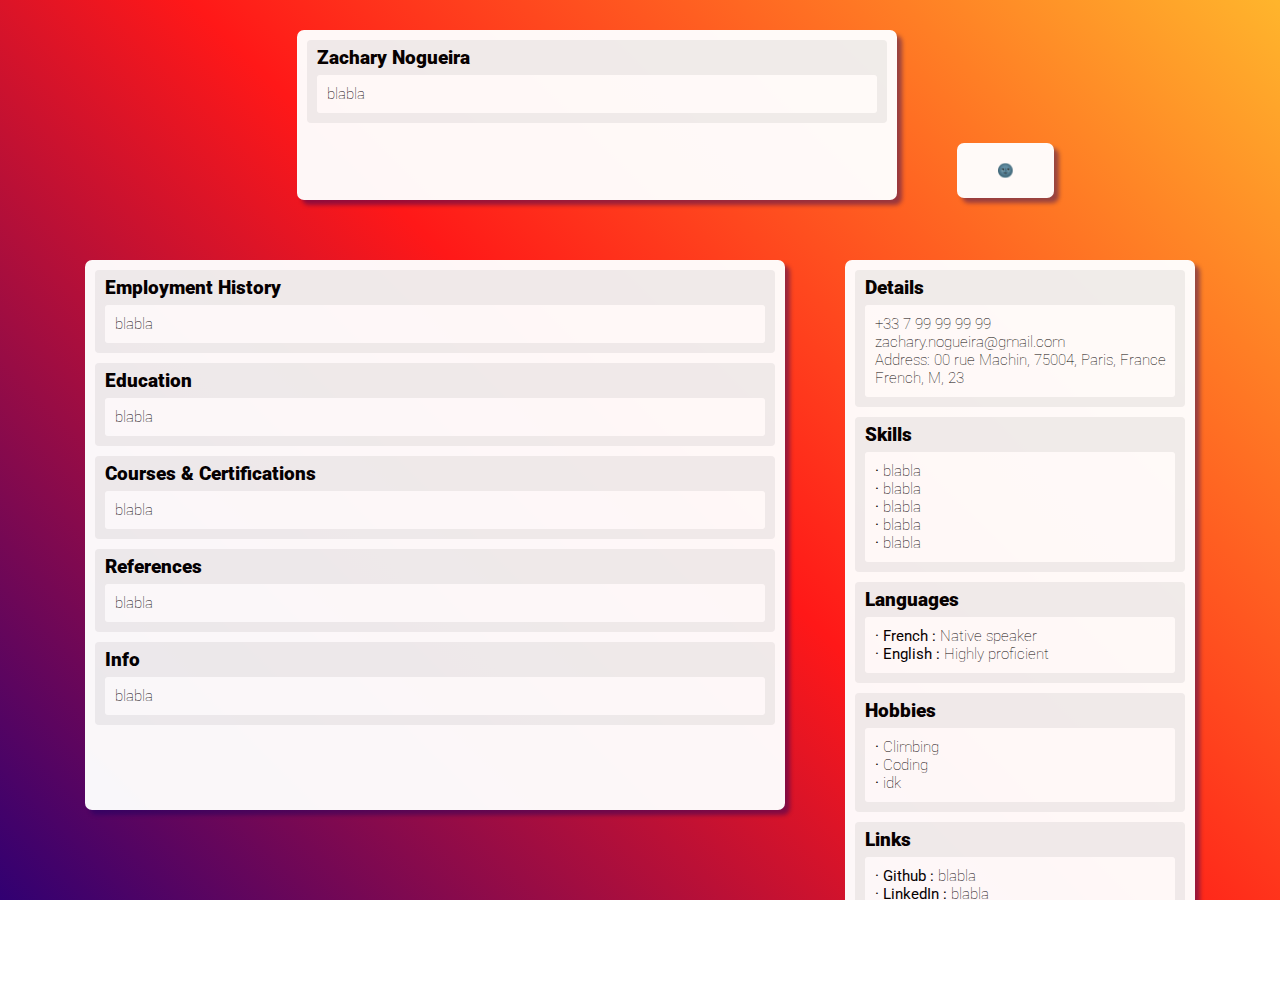
==== srcs/requirements/bonus/static/index.html @ c73b2009 "changed static location to bonus folder, added a new server block in nginx conf for it, and rewrote " ====
<!DOCTYPE HTML>
<html lang="en">
	<head>
		<meta charset="utf-8">
		<title>Inception</title>
		<link rel="stylesheet" href="./css_styles/index_style.css">
		<link rel="preconnect" href="https://fonts.googleapis.com">
		<link rel="preconnect" href="https://fonts.gstatic.com" crossorigin>
		<link href="https://fonts.googleapis.com/css2?family=Montserrat:wght@100;\
300;400;700;900&family=Roboto:wght@100;400;700;900&display=swap" rel="stylesheet">
		<!-- <link rel="icon" type="image/png" href="image_name.png"> -->
	</head>
	<body>
		<header>
			<!-- <div class="background">test</div> -->
			<div class="top">
				<div class="sheet" id="top_section">
					<div class="text_block" id="profile">
						<h3>Zachary Nogueira</h3>
						<p>blabla</p>
					</div>
				</div>
				<button id="dark-mode-toggle">
					🌚
				</button>
			</div>
			<div id="bottom_section">
				<div class="decoration" id="left_deco">
					<div class="deco_item" id="n1">
						<!-- item -->
					</div>
					<div class="deco_item" id="n2">
						<!-- item -->
					</div>
					<div class="deco_item" id="n3">
						<!-- item -->
					</div>
					<div class="deco_item" id="n4">
						<!-- item -->
					</div>
					<div class="deco_item" id="n5">
						<!-- item -->
					</div>
					<div class="deco_item" id="n6">
						<!-- item -->
					</div>
					<div class="deco_item" id="n7">
						<!-- item -->
					</div>
				</div>
				<div class="sheet" id="left_section">
					<div class="text_block" id="pro_exp">
						<h3>Employment History</h3>
						<p>blabla</p>
					</div>
					<div class="text_block" id="education">
						<h3>Education</h3>
						<p>blabla</p>
					</div>
					<div class="text_block" id="certifs">
						<h3>Courses & Certifications</h3>
						<p>blabla</p>
					</div>
					<div class="text_block" id="refs">
						<h3>References</h3>
						<p>blabla</p>
					</div>
					<div class="text_block" id="info">
						<h3>Info</h3>
						<p>blabla</p>
					</div>
				</div>
				<div class="sheet" id="right_section">
					<div class="text_block" id="details">
						<h3>Details</h3>
						<p>
							+33 7 99 99 99 99<br>
							zachary.nogueira@gmail.com<br>
							Address: 00 rue Machin, 75004, Paris, France<br>
							French, M, 23<br>
						</p>
					</div>
					<div class="text_block" id="skills">
						<h3>Skills</h3>
						<p>
							<strong>&#183;</strong> blabla<br>
							<strong>&#183;</strong> blabla<br>
							<strong>&#183;</strong> blabla<br>
							<strong>&#183;</strong> blabla<br>
							<strong>&#183;</strong> blabla<br>
						</p>
					</div>
					<div class="text_block" id="languages">
						<h3>Languages</h3>
						<p>
							<strong>&#183; French :</strong> Native speaker<br>
							<strong>&#183; English :</strong> Highly proficient<br>
						</p>
					</div>
					<div class="text_block" id="hobbies">
						<h3>Hobbies</h3>
						<p>
							<strong>&#183;</strong> Climbing<br>
							<strong>&#183;</strong> Coding<br>
							<strong>&#183;</strong> idk<br>
						</p>
					</div>
					<div class="text_block" id="links">
						<h3>Links</h3>
						<p>
							<strong>&#183; Github :</strong> blabla<br>
							<strong>&#183; LinkedIn :</strong> blabla<br>
							<strong>&#183; Website:</strong> blabla<br>
						</p>
					</div>
				</div>
				<div class="decoration" id="right_deco">
					<div class="deco_item" id="n11">
						<!-- item -->
					</div>
					<div class="deco_item" id="n12">
						<!-- item -->
					</div>
					<div class="deco_item" id="n13">
						<!-- item -->
					</div>
					<div class="deco_item" id="n14">
						<!-- item -->
					</div>
					<div class="deco_item" id="n15">
						<!-- item -->
					</div>
					<div class="deco_item" id="n16">
						<!-- item -->
					</div>
					<div class="deco_item" id="n17">
						<!-- item -->
					</div>
				</div>
			</div>
		</header>
		<footer>
		</footer>
		<script>
			var icon = document.getElementById("dark-mode-toggle");

			icon.onclick = function() {
				document.body.classList.toggle("dark-theme");

				var isDarkMode = document.body.classList.contains("dark-theme");

				if (isDarkMode) {
					icon.innerText = "🌝";
				} else {
					icon.innerText = "🌚";
				}
			}
		</script>
	</body>
</html>
---- srcs/requirements/bonus/static/css_styles/index_style.css ----
*{
    margin: 0;
    padding: 0;
}

:root {
    --sheet-color1: rgba(255, 255, 255, 1);
    --sheet-color2: rgba(240, 240, 240, 1);
    --sheet-shadow1: rgba(22, 0, 100, 0.45);
    --sheet-shadow2: rgba(22, 0, 100, 0.42);
    --text-color: black;
    /* --text-block-shadow: rgba(18, 50, 109, 0.42); */
    --text-block-shadow: rgba(22, 0, 100, 0.42);
    --gradient-start: rgb(98, 19, 151);
    --gradient-middle: rgb(255, 24, 24);
    --gradient-end: rgb(255, 181, 44);
    --gradient-angle: 45deg;
    --opacity-var: 1;
}

.dark-theme {
    --sheet-color1: rgba(50, 50, 70, 1);
    --sheet-color2: rgba(40, 40, 60, 1);
    --sheet-shadow1: rgba(44, 0, 22, 0.56);
    --sheet-shadow2: rgba(44, 0, 22, 0.54);
    --text-color: rgb(240, 240, 240);
    --text-block-shadow: rgba(8, 2, 41, 0.64);
    --gradient-start: rgb(27, 0, 71);
    --gradient-middle: rgb(47, 0, 155);
    --gradient-end: rgb(8, 247, 255);
    --gradient-angle: 45deg;
    --opacity-var: 0;
}

html, body {
    width: 100%;
    height: 100%;
    display: flex;
    flex-direction: line;
    justify-content: center;
    overflow: hidden;
}

header {
    width: 100%;
    height: 100%;
    display: flex;
    align-items: center;
    flex-direction: column;
    position: relative;
    z-index: 1;
    background: linear-gradient(
        45deg,
        rgb(49, 0, 114),
        rgb(255, 24, 24),
        rgb(255, 181, 44));
    transition: all 500ms;
    /* border: 2px solid red; */
}
header::before {
    content: "";
    position: absolute;
	top: 0;
	left: 0;
	width: 100%;
	height: 100%;
    background: linear-gradient(
	    -135deg,
	    rgb(49, 0, 114),
	    rgb(0, 4, 236),
	    rgb(8, 177, 255));
    opacity: 0;
	z-index: -1;
	transition: all 500ms;
}
.dark-theme header::before {
	opacity: 1;
}

.top {
    display: flex;
    align-items: center;
    /* border: solid 1px blue; */
}

#dark-mode-toggle {
    margin-top: 140px;
    padding: 20px 40px;
    border: none;
    /* background-color: rgba(0, 0, 0, 0); */
}

.sheet, button {
    margin: 30px;
    opacity: 0.97;
    border-radius: 7px;
    color: var(--text-color);
    background-color: var(--sheet-color1);
    font-family: Roboto, Arial, sans-serif;
    box-shadow: 5px 5px 4px var(--sheet-shadow1);
    transition: all 450ms;
    /* background: var(--sheet-color1); */
    /* border-radius: 16px; */
    /* backdrop-filter: blur(4.6px); */
    /* -webkit-backdrop-filter: blur(4.6px); */
}

#top_section {
    width: 600px;
    height: 170px;
    margin: 30px;
    margin-left: 100px;
    /* border: solid 1px blue; */
}

#bottom_section {
    display: flex;
    flex-direction: line;
    /* border: solid 1px blue; */
}

#left_section {
    width: 700px;
    height: 550px;
    /* border: solid 1px blue; */
}

#right_section {
    width: 350px;
    height: 700px;
    /* border: solid 1px blue; */
}

/* .decoration {
    width: 380px;
    height: 100%;
    display: grid;
    border: solid 1px blue;
} */

/* #left_deco {
    grid-template-columns: 1fr 3fr 2fr;
    grid-template-rows: 2fr 1fr 4fr;
    margin-left: auto;
} */

/* #right_deco {
    margin-right: auto;
} */

/* .deco_item {
    border: solid 1px lightblue;
} */

/* #n2 {
    border: solid 2px rgba(250, 250, 250, 0.2);
    border-radius: 10px;
    backdrop-filter: blur(7px);
    background-color: rgba(250, 250, 250, 0.1);
    box-shadow: 5px 5px 10px var(--sheet-shadow1);
} */

.text_block {
    margin: 10px;
    padding: 10px;
    background-color: var(--sheet-color2);
    border-radius: 4px;
    transition: all 350ms;
    /* border: solid 1px red; */
}

h3 {
    font-weight: 900;
    font-size: 19px;
    line-height: 15px;
    padding-bottom: 10px;
    /* border: solid 1px blue; */
}

p {
    font-weight: 100;
    font-size: 15px;
    padding: 10px 0px 10px 10px;
    background-color: var(--sheet-color1);
    border-radius: 3px;
    /* border: solid 1px green; */
}

.sheet:hover, button:hover {
    position: relative;
    opacity: 1;
    transform: translateX(-14px) translateY(-14px);
    box-shadow: 44px 44px 35px var(--sheet-shadow2);
    transition: all 350ms;
}

button:hover {
    cursor: pointer;
}

.text_block:hover{
    position: relative;
    transform: translateX(-16px) translateY(-16px);
    box-shadow: 16px 16px 12px var(--text-block-shadow);
    transition: all 350ms;
}

button:active {
    position: relative;
    transform: translateX(-8px) translateY(-8px);
    box-shadow: 38px 38px 28px var(--sheet-shadow2);
    transition: all 50ms;
}

/* p::hover{
    position: relative;
    transform: translateX(-8px) translateY(-8px);
    box-shadow: 8px 8px 6px rgba(37, 62, 105, 0.42);
    transition: all 350ms;
} */
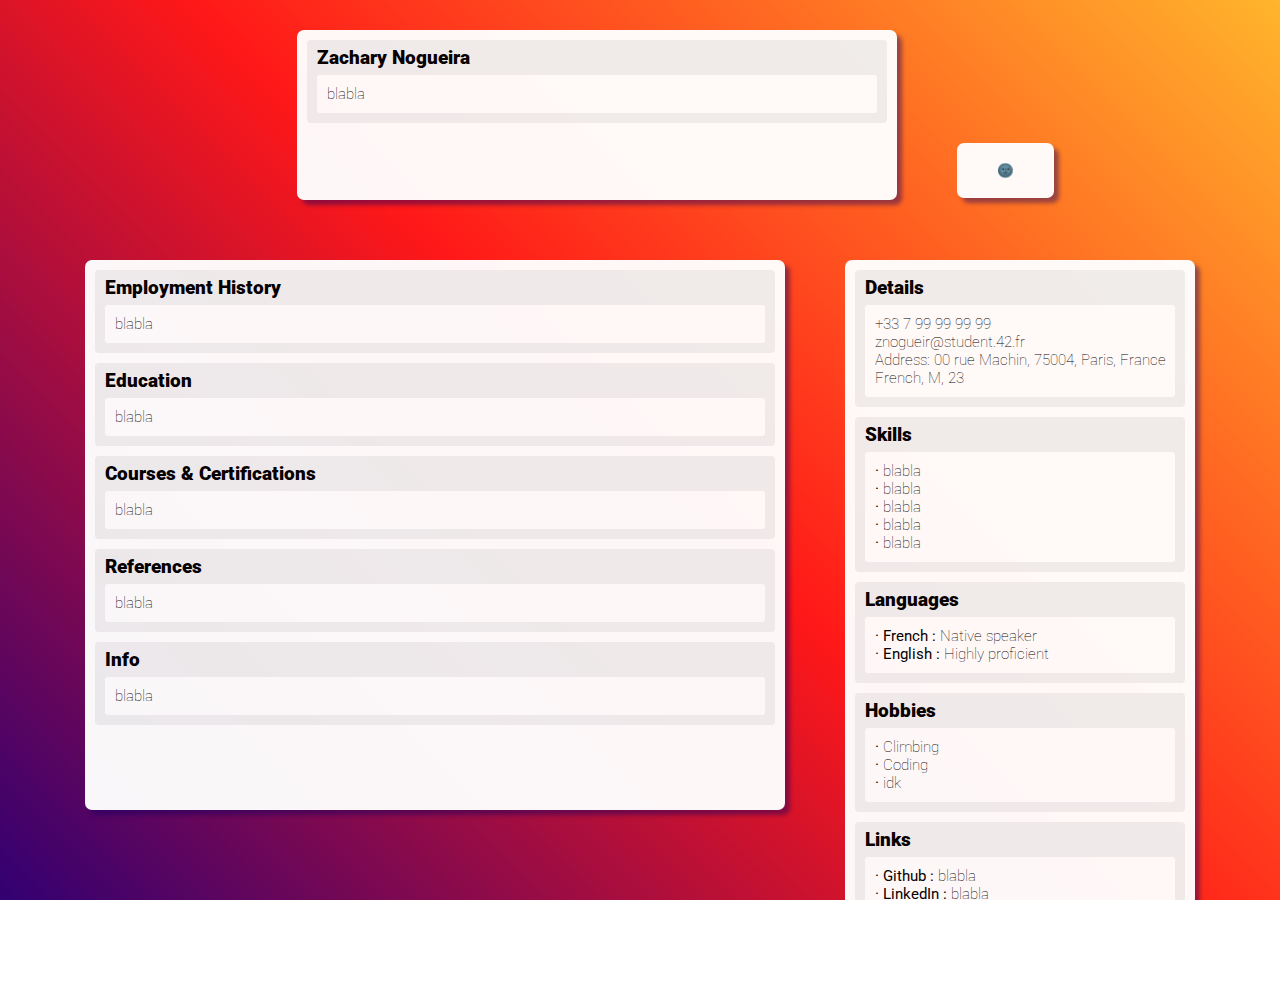
==== commit b3803f55: "Update index.html" ====
--- a/srcs/requirements/bonus/static/index.html
+++ b/srcs/requirements/bonus/static/index.html
@@ -75,7 +75,7 @@
 						<h3>Details</h3>
 						<p>
 							+33 7 99 99 99 99<br>
-							zachary.nogueira@gmail.com<br>
+							znogueir@student.42.fr<br>
 							Address: 00 rue Machin, 75004, Paris, France<br>
 							French, M, 23<br>
 						</p>
